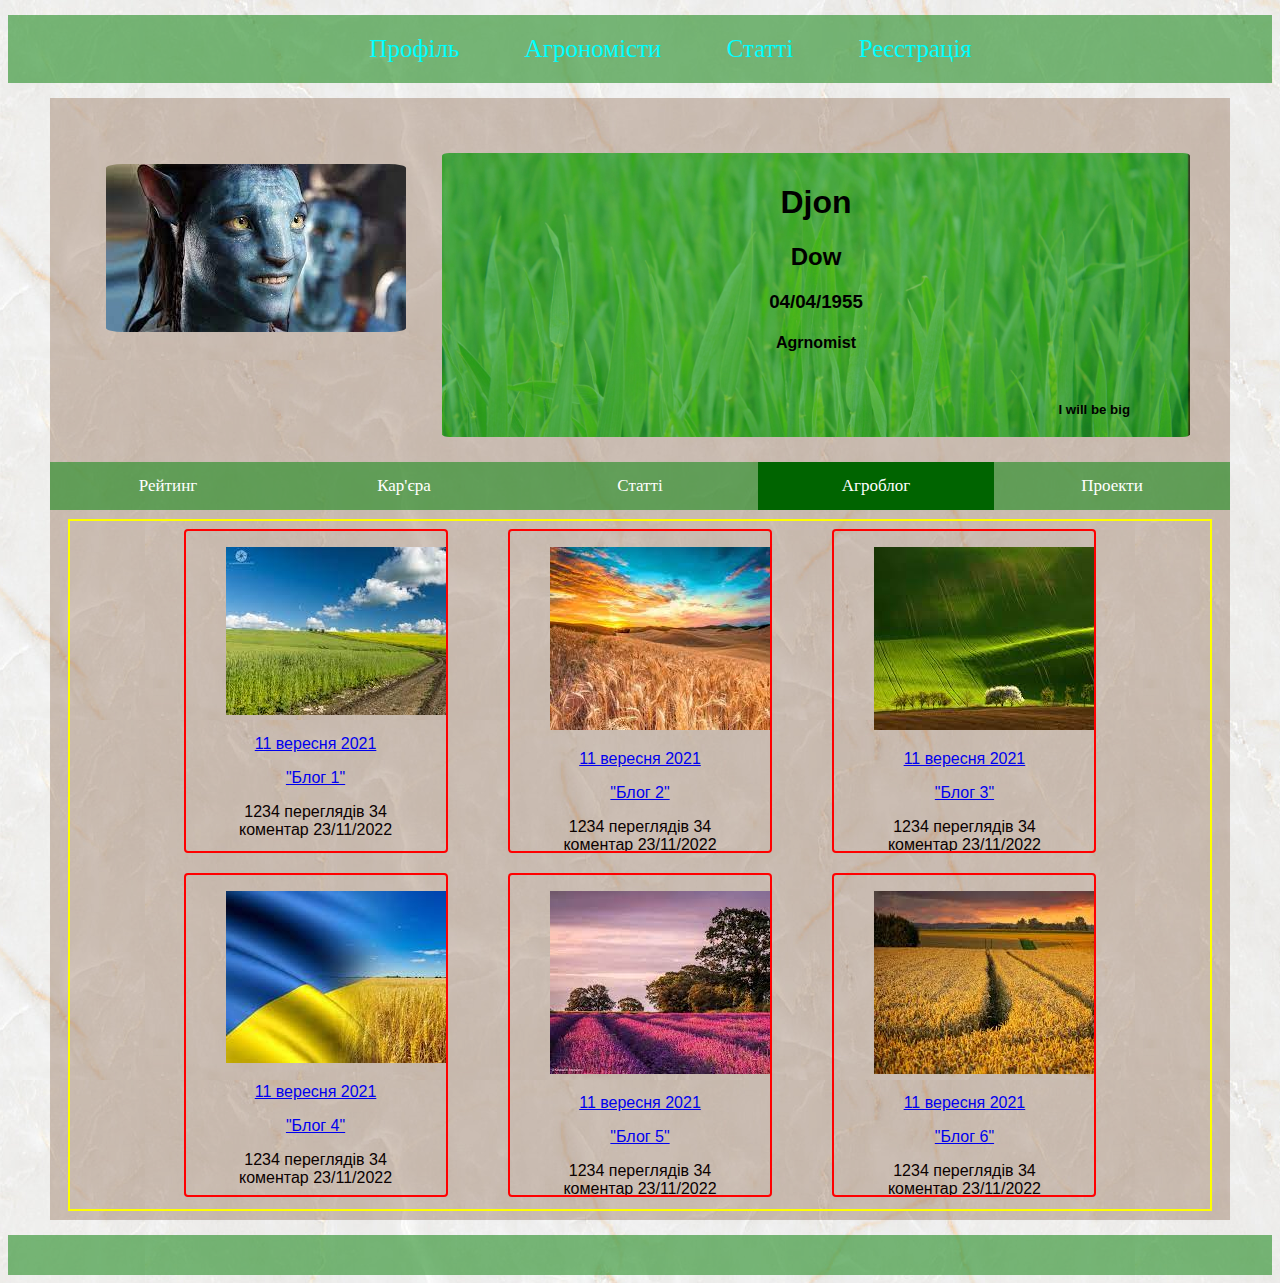
==== git-master/agroetergit-main/index.html @ d1d98f92 "blog 1.0" ====
<!DOCTYPE html>
<html lang="en">

<head>
  <meta charset="UTF-8">
  <meta http-equiv="X-UA-Compatible" content="IE=edge">
  <meta name="viewport" content="width=device-width, initial-scale=1.0">
  <title>Document</title>
  <link rel="stylesheet" href="css/style.css">
</head>

<body>
  <header>
    <div class="navigation">
      <ul>
        <a href="index.html">
          <li>Профіль</li>
        </a>
        <li>Агрономісти</li>
        <a href="articles.html">
          <li>Статті</li>
        </a>
        <a href="register_form.html">
          <li>Реєстрація</li>
        </a>
      </ul>
    </div>
  </header>
  <div class="conteiner">
    <div class="blok">
      <div class="person">
        <div class="photo">
          <img src="../agroetergit-main/images/avatar.jpg" alt="Avatar">
        </div>
        <div class="inf">
          <h1>Djon</h1>
          <h2>Dow</h2>
          <h3>04/04/1955</h3>
          <h4>Agrnomist</h4>
          <h5>I will be big</h5>
        </div>
      </div>
      <div class="pages">
        <button class="tablink" onclick="openPage('Stars', this, '#006400')" >Рейтинг</button>
        <button class="tablink" onclick="openPage('Career', this, '#006400')">Кар'єра</button>
        <button class="tablink" onclick="openPage('Articles', this, '#006400')">Статті</button>
        <button class="tablink" onclick="openPage('Blog', this, '#006400')"id="defaultOpen">Агроблог</button>
        <button class="tablink" onclick="openPage('Project', this, '#006400')">Проекти</button>
      </div>

      <div id="Stars" class="tabcontent">
        <span class="heading">Рейтинг користувача</span>
        <span class="fa fa-star checked"></span>
        <span class="fa fa-star checked"></span>
        <span class="fa fa-star checked"></span>
        <span class="fa fa-star checked"></span>
        <span class="fa fa-star"></span>
        <p>Статистика показує активність користувача на сайті та оцінку його роботи іншими користувачами</p>
        <hr style="border:3px solid #9f9203">
        <div class="row-statistic">

          <div class="side">
            <div>Активність в полі</div>
            <!--кількість фото, відео-->
          </div>
          <div class="middle">
            <div class="bar-container">
              <div class="bar-5"></div>
            </div>
          </div>
          <div class="side right">
            <div>150</div>
          </div>

          <div class="side">
            <div>Активність на сайті</div>
            <!--кількість статтей, коментарів-->
          </div>
          <div class="middle">
            <div class="bar-container">
              <div class="bar-4"></div>
            </div>
          </div>
          <div class="side right">
            <div>10</div>
          </div>
          <div class="side">
            <div>Оцінка знань</div>
            <!--вподобайки статей та коментарів-->
          </div>
          <div class="middle">
            <div class="bar-container">
              <div class="bar-3"></div>
            </div>
          </div>
          <div class="side right">
            <div>15</div>
          </div>
          <div class="side">
            <div>Профі камера</div>
            <!--вподобайки до фото відео-->
          </div>
          <div class="middle">
            <div class="bar-container">
              <div class="bar-2"></div>
            </div>
          </div>
          <div class="side right">
            <div>6</div>
          </div>
          <div class="side">
            <div>Кращий профіль</div>
            <!--заповнення інформації профілю-->
          </div>
          <div class="middle">
            <div class="bar-container">
              <div class="bar-1"></div>
            </div>
          </div>
          <div class="side right">
            <div>20</div>
          </div>
        </div>
      </div>

      <div id="Career" class="tabcontent">
        <div class="timeline">
          <div class="container left">
            <div class="content">
              <h2>2018</h2>
              <p>Lorem ipsum dolor sit amet, quo ei simul congue exerci, ad nec admodum perfecto mnesarchum, vim ea his,
                te elit voluptua dignissim per, habeo iusto primis ea eam.</p>
            </div>
          </div>
          <div class="container rights">
            <div class="content">
              <h2>2016</h2>
              <p>Lorem ipsum dolor sit amet, quo ei simul congue exerci, ad nec admodum perfecto mnesarchum, vim ea his,
                te elit voluptua dignissim per, habeo iusto primis ea eam.</p>
            </div>
          </div>
          <div class="container left">
            <div class="content">
              <h2>2015</h2>
              <p>Lorem ipsum dolor sit amet, quo ei simul congue his, te elit voluptua dignissim per, habeo iusto primis
                ea eam.</p>
            </div>
          </div>
          <div class="container rights">
            <div class="content">
              <h2>2012</h2>
              <p>Lorem ipsum dolor sit amet, quo ei simul congue primis ea eam.</p>
            </div>
          </div>
          <div class="container left">
            <div class="content">
              <h2>2011</h2>
              <p>Lorem ipsum dolor sit amet, quo ei simul congue ehis, te elit voluptua dignissim per, habeo iusto
                primis ea eam.</p>
            </div>
          </div>
          <div class="container rights">
            <div class="content">
              <h2>2007</h2>
              <p>Lorem ipsum dolor sit amet, quo ei simul congue exerci, ad nec admodum perfecto mnesarchum, vim ea his,
                te elit voluptua dignissim per, habeo iusto primis ea eam.</p>
            </div>
          </div>
        </div>
      </div>

      <div id="Articles" class="tabcontent">
        <!--filter form-->

        <article class="row-post">
          <hr class="top-line-post">
          <a href="article.html">
            <h3> Назва статті </h3>
          </a>
          <div class="tm-post">
            <a href="article.html">

            </a>
            <div class="img-post">
              <a href="" class="post-link">

                <div class="article-previwe">
                  <img src="../agroetergit-main/images/preblog.png" alt="Post photo">
                </div>
              </a>
            </div>
            <div class="text-post">
              <p>
                Lorem, ipsum dolor sit amet consectetur adipisicing elit. Cum, accusantium! Assumenda iusto amet in.
                Ea
                harum dolor tempora repellendus, ratione a molestias corrupti numquam error tempore nihil, dolorem
                libero sapiente!
              </p>
            </div>
          </div>
          <div class="info-post">
            <span>1234 переглядів</span>
            <span>34 коментар</span>
            <span>23/11/2022</span>
          </div>
          <hr class="top-line-post">
        </article>
        <article class="row-post">
          <hr class="top-line-post">
          <a href="article.html">
            <h3> Назва статті </h3>
          </a>
          <div class="tm-post">
            <a href="article.html">

            </a>
            <div class="img-post">
              <a href="article.html" class="post-link">

                <div class="article-previwe">
                  <img src="../agroetergit-main/images/preblog.png" alt="Post photo">
                </div>
              </a>
            </div>
            <div class="text-post">
              <p>
                Lorem, ipsum dolor sit amet consectetur adipisicing elit. Cum, accusantium! Assumenda iusto amet in.
                Ea
                harum dolor tempora repellendus, ratione a molestias corrupti numquam error tempore nihil, dolorem
                libero sapiente!
              </p>
            </div>
          </div>
          <div class="info-post">
            <span>1234 переглядів</span>
            <span>34 коментар</span>
            <span>23/11/2022</span>
          </div>
          <hr class="top-line-post">
        </article>
        <div class='navbar' role='banner'>
          <div class='navbar' role='banner'>Сторінки</div>
          <nav class='menu' role='navigation'>
            <a href="#">«</a>
            <a href="#">1</a>
            <a class="active" href="#">2</a>
            <a href="#">3</a>
            <a href="#">4</a>
            <a href="#">5</a>
            <a href="#">6</a>
            <a href="#">»</a>
          </nav>
        </div>
      </div>
      <div id="Blog" class="tabcontent">
        <div class="tabcontent-container">
          <article class="blok-loader">
            <a href=" blog1" class>
              <figure>
                <img src="../agroetergit-main/images/blog1.jpg" </figure>
                <div class="bl-info">
                  <div class="bl-info-container">
                    <p class="bl-time"> 11 вересня 2021</p>
                    <p class="bl-name">
                     "Блог 1"
                    </p>
                    <p class="bl-laed" Короткий текст з блогу </p>
                  </div>
                </div>
            </a>
            <div class="bl-footer">
              <div class="bl-meta">
                <div class="meta-views">
                  <span>1234 переглядів</span>
                  <span>34 коментар</span>
                  <span>23/11/2022</span>
                </div>
              </div>
            </div>
          </article>
          <article class="blok-loader">
            <a href=" blog2" class>
              <figure>
                <img src="../agroetergit-main/images/blog2.jpg" </figure>
                <div class="bl-info">
                  <div class="bl-info-container">
                    <p class="bl-time"> 11 вересня 2021</p>
                    <p class="bl-name">
                     "Блог 2"
                    </p>
                    <p class="bl-laed" Короткий текст з блогу </p>
                  </div>
                </div>
            </a>
            <div class="bl-footer">
              <div class="bl-meta">
                <div class="meta-views">
                  <span>1234 переглядів</span>
                  <span>34 коментар</span>
                  <span>23/11/2022</span>
                </div>
              </div>
            </div>
          </article>
          <article class="blok-loader">
            <a href=" blog3" class>
              <figure>
                <img src="../agroetergit-main/images/blog3.jpg" </figure>
                <div class="bl-info">
                  <div class="bl-info-container">
                    <p class="bl-time"> 11 вересня 2021</p>
                    <p class="bl-name">
                     "Блог 3"
                    </p>
                    <p class="bl-laed" Короткий текст з блогу </p>
                  </div>
                </div>
            </a>
            <div class="bl-footer">
              <div class="bl-meta">
                <div class="meta-views">
                  <span>1234 переглядів</span>
                  <span>34 коментар</span>
                  <span>23/11/2022</span>
                </div>
              </div>
            </div>
          </article>
          <article class="blok-loader">
            <a href=" blog4" class>
              <figure>
                <img src="../agroetergit-main/images/blog4.jpg" </figure>
                <div class="bl-info">
                  <div class="bl-info-container">
                    <p class="bl-time"> 11 вересня 2021</p>
                    <p class="bl-name">
                     "Блог 4"
                    </p>
                    <p class="bl-laed" Короткий текст з блогу </p>
                  </div>
                </div>
            </a>
            <div class="bl-footer">
              <div class="bl-meta">
                <div class="meta-views">
                  <span>1234 переглядів</span>
                  <span>34 коментар</span>
                  <span>23/11/2022</span>
                </div>
              </div>
            </div>
          </article>
          <article class="blok-loader">
            <a href=" blog5" class>
              <figure>
                <img src="../agroetergit-main/images/blog5.jpg" </figure>
                <div class="bl-info">
                  <div class="bl-info-container">
                    <p class="bl-time"> 11 вересня 2021</p>
                    <p class="bl-name">
                     "Блог 5"
                    </p>
                    <p class="bl-laed" Короткий текст з блогу </p>
                  </div>
                </div>
            </a>
            <div class="bl-footer">
              <div class="bl-meta">
                <div class="meta-views">
                  <span>1234 переглядів</span>
                  <span>34 коментар</span>
                  <span>23/11/2022</span>
                </div>
              </div>
            </div>
          </article>
          <article class="blok-loader">
            <a href=" blog6" class>
              <figure>
                <img src="../agroetergit-main/images/blog6.jpg" </figure>
                <div class="bl-info">
                  <div class="bl-info-container">
                    <p class="bl-time"> 11 вересня 2021</p>
                    <p class="bl-name">
                     "Блог 6"
                    </p>
                    <p class="bl-laed" Короткий текст з блогу </p>
                  </div>
                </div>
            </a>
            <div class="bl-footer">
              <div class="bl-meta">
                <div class="meta-views">
                  <span>1234 переглядів</span>
                  <span>34 коментар</span>
                  <span>23/11/2022</span>
                </div>
              </div>
            </div>
          </article>
        </div>

        <div id="Project" class="tabcontent">
          <h3>Блог</h3>
          <p>Who we are and what we do.</p>
        </div>

        <script>
          function openPage(pageName, elmnt, color) {
            var i, tabcontent, tablinks;
            tabcontent = document.getElementsByClassName("tabcontent");
            for (i = 0; i < tabcontent.length; i++) {
              tabcontent[i].style.display = "none";
            }
            tablinks = document.getElementsByClassName("tablink");
            for (i = 0; i < tablinks.length; i++) {
              tablinks[i].style.backgroundColor = "";
            }
            document.getElementById(pageName).style.display = "block";
            elmnt.style.backgroundColor = color;

          }
          document.getElementById("defaultOpen").click();
        </script>
      </div>
    </div>
  </div>
  </div>
  <footer>
    <div class="ft-container">
      <div class="col-1-3"></div>
      <div class="col-1-3"></div>
      <div class="col-1-3"></div>
    </div>
  </footer>
</body>

</html>
---- git-master/agroetergit-main/css/style.css ----
html {
    width: auto;
    background-image: url(../images/back.jpg);
    background-size: auto;
    background-position: top;
    background-repeat: repeat;
    text-align: center;
    font-size: medium;
}

body {
    width: auto;

}

ul {
    width: auto;
    background: #228b2298;
    padding: 20px;
    margin: 15px 0px;
}

li {
    display: inline;
    font-size: 25px;
    margin-inline-start: 5%;
    color: aqua;

}

.navigation a {
    text-decoration: none;
}
.conteiner {
    max-width: 1200px;
    width: 100%;
    box-sizing: border-box;
    position: relative;
    display: block;
    outline: 0px solid rebeccapurple;
    padding: 0px 10px;
    margin-left: auto;
    margin-right: auto;
    font-family: Arial, Helvetica, sans-serif;
}


.blok {
    display: flex;
    flex-wrap: wrap;
    background-color: #7f553956;
}

.person {
    width: 100%;
    display: flex;
    margin-top: 30px;
    outline: 0px solid red;
}

.inf {
    width: calc(100% - 20px);
    background-image: url(../images/IMG_0205.jpg);
    background-size: cover;
    margin: 25px 40px 25px 20px;
    max-height: 300px;
    border-radius: 1%;

}

.inf h5 {
    text-align: right;
    margin: 50px 60px 10px auto;
    padding-bottom: 10px;
}

.inf h1 {
    padding-top: 10px;
}

.photo img {
    padding: 16px;
    width: auto;
    max-width: 400px;
    margin: 20px auto 20px 40px;
    max-height: 300px;
    vertical-align: middle;
    border-radius: 10%;

}

@media screen and (max-width: 950px) {
    .person {
        display: inline-block;
        margin-top: 20px;
        margin-left: 5px;
    }

    .inf {
        margin: 10px;

    }

    .photo img {
        width: 300px;
    }
}

.heading {
    font-size: 25px;
    margin-right: 25px;
}
.ft-container {
    width: auto;
    background: #228b2298;
    margin-top: 15px;
    padding: 20px;
 }
.fa {
    font-size: 25px;
}

.checked {
    color: rgb(250, 166, 10);
}

.row-statistic {
    display: block;
    width: auto;
  }

.side {
    float: left;
    width: 20%;
    margin: 5px 0px 15px 0px;
}

.middle {
    margin-top: 10px;
    float: left;
    width: 50%;

}

.right {
    text-align: right;
    width: 20%;
}

.bar-container {
    width: 100%;
    background-color: #f1f1f1;
    text-align: center;
    color: white;
}

.bar-5 {
    width: 50%;
    height: 18px;
    background-color: #7f5539;
}

.bar-4 {
    width: 30%;
    height: 18px;
    background-color: #b08968;
}

.bar-3 {
    width: 10%;
    height: 18px;
    background-color: #ddb892;
}

.bar-2 {
    width: 4%;
    height: 18px;
    background-color: #e6ccb2;
}

.bar-1 {
    width: 15%;
    height: 18px;
    background-color: #ede0d4;
}

@media (max-width: 804px) {

    .side,
    .middle {
        width: 100%;
    }

    .right {
        display: none;
    }
}

.tablink {
    background-color: #228b229f;
    color: white;
    float: left;
    border: none;
    outline: none;
    cursor: pointer;
    padding: 14px 16px;
    font-size: 17px;
    width: 20%;
}

.tablink:hover {
    background-color: #32cd32b1;
}

.tabcontent {
    color: rgb(10, 0, 0);
    display: none;
    padding: 11px 20px;
    height: 100%;
    width: 100%;
}

.pages {
    width: 1200px;
}

.timeline {
     position: relative;
    max-width: 1200px;
    margin: 0 auto;
}

.timeline::after {
    content: '';
    position: absolute;
    width: 6px;
    background-color: white;
    top: 0;
    bottom: 0;
    left: 50%;
    margin-left: -3px;
}

.container {
    padding: 10px 40px;
    position: relative;
    background-color: inherit;
    width: 50%;
}


.container::after {
    content: '';
    position: absolute;
    width: 25px;
    height: 25px;
    right: -17px;
    background-color: white;
    border: 4px solid #FF9F55;
    top: 15px;
    border-radius: 50%;
    z-index: 1;
}

.left {
    left: 0;
}

.rights {
    left: 50%;
}

.left::before {
    content: " ";
    height: 0;
    position: absolute;
    top: 22px;
    width: 0;
    z-index: 1;
    right: 30px;
    border: medium solid white;
    border-width: 10px 0 10px 10px;
    border-color: transparent transparent transparent white;
}

.rights::before {
    content: " ";
    height: 0;
    position: absolute;
    top: 22px;
    width: 0;
    z-index: 1;
    left: 30px;
    border: medium solid white;
    border-width: 10px 10px 10px 0;
    border-color: transparent white transparent transparent;
}

.rights::after {
    left: -16px;
}

.content {
    padding: 20px 30px;
    background-color: white;
    position: relative;
    border-radius: 6px;
}

@media screen and (max-width: 804px) {
    .timeline::after {
        left: 31px;
    }

    .container {
        width: 100%;
        padding-left: 70px;
        padding-right: 25px;
    }

    .container::before {
        left: 60px;
        border: medium solid white;
        border-width: 10px 10px 10px 0;
        border-color: transparent white transparent transparent;
    }

    .left::after,
    .rights::after {
        left: 15px;
    }

    .rights {
        left:0%;
    }
}

* {
    box-sizing: border-box;
}

.row-post {
    margin: 1px;
    padding: 1px;
    text-align: right;
    outline: px solid yellow;
}



hr.top-line-post {
    border-top: 5px solid #7f5539;

}
.row-post h3 {
    color: #6c4831;
    text-align: center;
    padding: 5px;
}

.tm-post a {
    text-decoration: none;
    text-align: center;

}

.tm-post {
    width: auto;
    display: flex;
}

.text-post {
    outline: px solid white;
    margin: 2px;
    width: 900px;
}

.article-previwe img {
    padding: 2px;
    width: auto;
    max-width: 200px;
    margin: 10px;
    max-height: 300px;
    vertical-align: middle;
    border-radius: 10%;
}

.info-post span {
    margin: 10px auto;
    padding: 5px 15px;
    color: #6c4831;
}

.pg-button-blok {
    flex: content;
    justify-content: space-between;
    align-items: center;
}

.navbar a {
    color: black;
    width: auto;
    padding: 2px 16px;
    text-decoration: none;
    transition: background-color .3s;
}

.navbar a.active {
    background-color: #6c4831;
    color: white;
}

.navbar a:hover:not(.active) {
    background-color: #ddd;
}

.menu {
    line-height: 25px;
}

#regForm {
    background-color: #ffffff;
    margin: 100px auto;
    font-family: Raleway;
    padding: 40px;
    width: 70%;
    min-width: 300px;
}

h1 {
    text-align: center;
}

input {
    padding: 10px;
    width: 100%;
    font-size: 17px;
    font-family: Raleway;
    border: 1px solid #4CAF50;
}

.invalid {
    background-color: #ffdddd;
}

.tab {
    display: none;
}

button {
    background-color: #4CAF50;
    color: #ffffff;
    border: none;
    padding: 10px 20px;
    font-size: 17px;
    font-family: Raleway;
    cursor: pointer;
}

button:hover {
    opacity: 0.8;
}

#prevBtn {
    background-color: #4CAF50;
}
.step {
    height: 15px;
    width: 15px;
    margin: 0 2px;
    background-color: #24b429;
    border: none;
    border-radius: 50%;
    display: inline-block;
    opacity: 0.5;
}

.step.active {
    opacity: 1;
}

.step.finish {
    background-color: #4CAF50;
}
.row-post a {
    text-decoration: none;
}
.tabcontent-container {
    outline: 2px solid yellow;
    font: inherit;
    font-size: 100%;
    vertical-align: baseline;
}

.blok-loader {
    outline: 2px solid red;
    width: 260px;
    height: 320px;
    border-radius: 2px;
    display: inline-block;
    overflow: hidden;
    z-index: 0;
    position: relative;
    margin: 10px 30px;
}
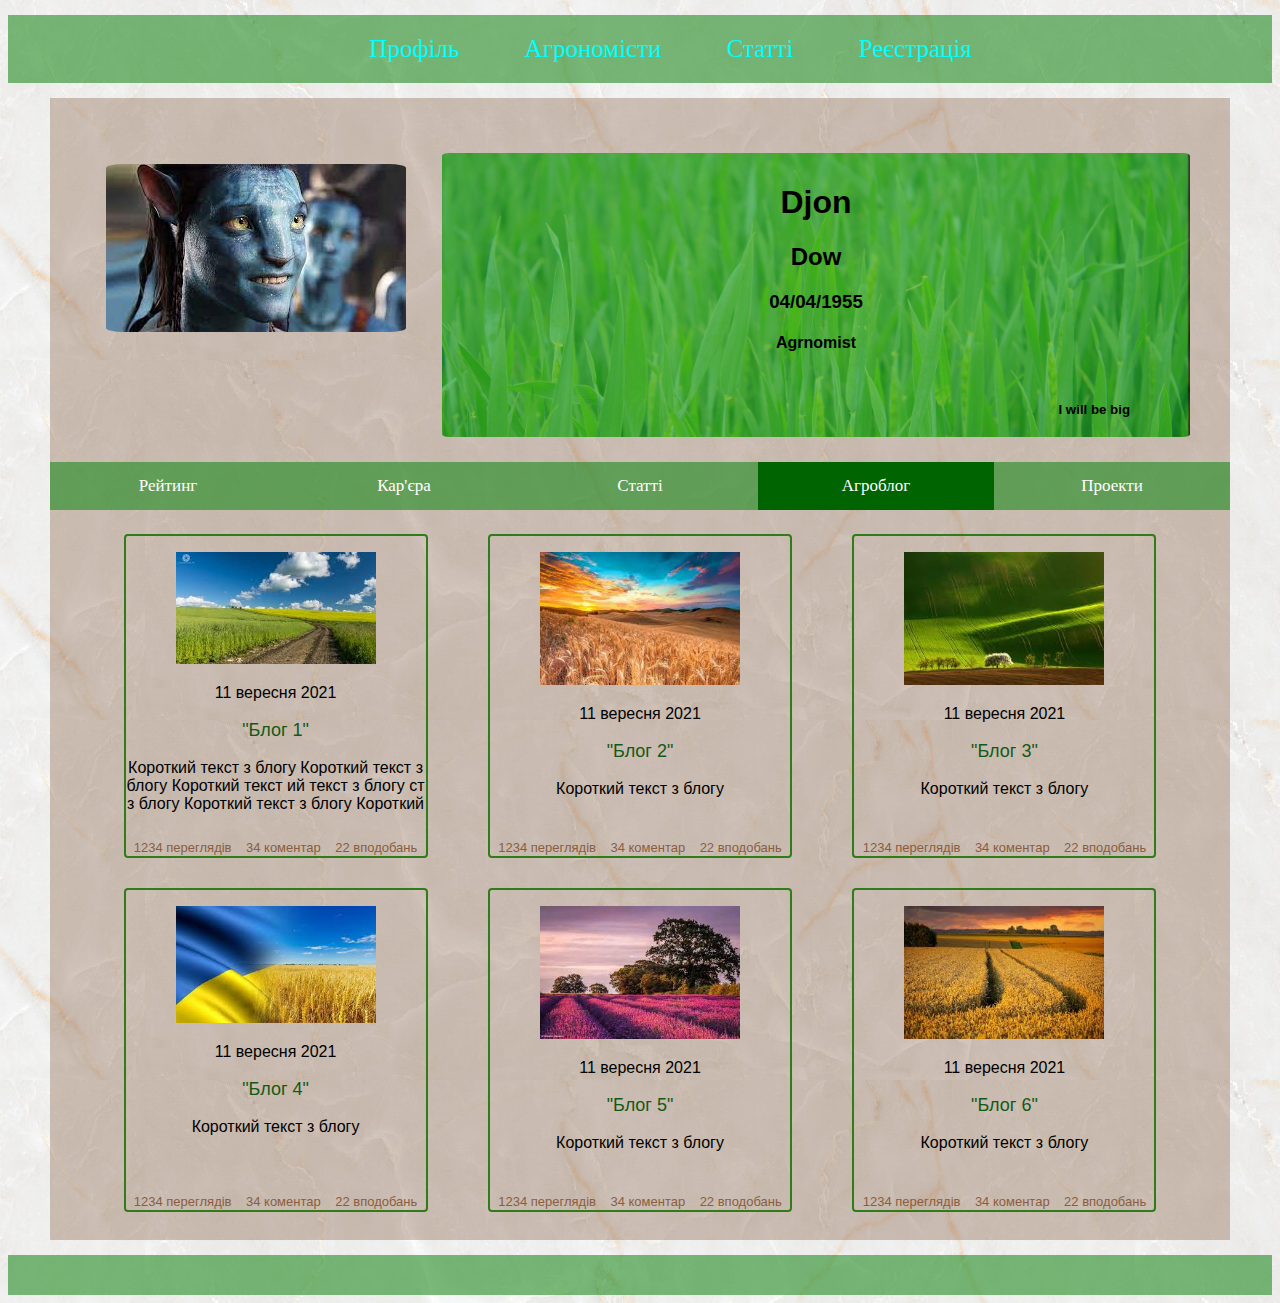
==== commit a79b1262: "000" ====
--- a/git-master/agroetergit-main/index.html
+++ b/git-master/agroetergit-main/index.html
@@ -41,10 +41,10 @@
         </div>
       </div>
       <div class="pages">
-        <button class="tablink" onclick="openPage('Stars', this, '#006400')" >Рейтинг</button>
+        <button class="tablink" onclick="openPage('Stars', this, '#006400')">Рейтинг</button>
         <button class="tablink" onclick="openPage('Career', this, '#006400')">Кар'єра</button>
         <button class="tablink" onclick="openPage('Articles', this, '#006400')">Статті</button>
-        <button class="tablink" onclick="openPage('Blog', this, '#006400')"id="defaultOpen">Агроблог</button>
+        <button class="tablink" onclick="openPage('Blog', this, '#006400')" id="defaultOpen">Агроблог</button>
         <button class="tablink" onclick="openPage('Project', this, '#006400')">Проекти</button>
       </div>
 
@@ -255,25 +255,29 @@
       <div id="Blog" class="tabcontent">
         <div class="tabcontent-container">
           <article class="blok-loader">
-            <a href=" blog1" class>
-              <figure>
-                <img src="../agroetergit-main/images/blog1.jpg" </figure>
-                <div class="bl-info">
-                  <div class="bl-info-container">
-                    <p class="bl-time"> 11 вересня 2021</p>
-                    <p class="bl-name">
-                     "Блог 1"
-                    </p>
-                    <p class="bl-laed" Короткий текст з блогу </p>
-                  </div>
-                </div>
-            </a>
-            <div class="bl-footer">
-              <div class="bl-meta">
-                <div class="meta-views">
-                  <span>1234 переглядів</span>
-                  <span>34 коментар</span>
-                  <span>23/11/2022</span>
+            <a href="blog1">
+              <figure>
+                <img src="../agroetergit-main/images/blog1.jpg">
+              </figure>
+              <div class="bl-info">
+                <div class="bl-info-container">
+                  <p class="bl-time"> 11 вересня 2021</p>
+                  <p class="bl-name">
+                    "Блог 1"
+                  </p>
+                  <p class="bl-laed">Короткий текст з блогу Короткий текст з блогу Короткий текст ий текст з блогу ст з
+                    блогу Короткий текст з блогу Короткий текст з блогу блогу Коротз блогу блогу Короткий текст з блогу
+                    ст з блогу Короткий текст з блогу Короткий текст з блогу блогу Короткий текст з блогу блогу </p>
+                </div>
+              </div>
+
+            </a>
+            <div class="bl-footer">
+              <div class="bl-meta">
+                <div class="meta-views">
+                  <span>1234 переглядів</span>
+                  <span>34 коментар</span>
+                  <span>22 вподобань</span>
                 </div>
               </div>
             </div>
@@ -281,23 +285,25 @@
           <article class="blok-loader">
             <a href=" blog2" class>
               <figure>
-                <img src="../agroetergit-main/images/blog2.jpg" </figure>
-                <div class="bl-info">
-                  <div class="bl-info-container">
-                    <p class="bl-time"> 11 вересня 2021</p>
-                    <p class="bl-name">
-                     "Блог 2"
-                    </p>
-                    <p class="bl-laed" Короткий текст з блогу </p>
-                  </div>
-                </div>
-            </a>
-            <div class="bl-footer">
-              <div class="bl-meta">
-                <div class="meta-views">
-                  <span>1234 переглядів</span>
-                  <span>34 коментар</span>
-                  <span>23/11/2022</span>
+                <img src="../agroetergit-main/images/blog2.jpg">
+              </figure>
+              <div class="bl-info">
+                <div class="bl-info-container">
+                  <p class="bl-time"> 11 вересня 2021</p>
+                  <p class="bl-name">
+                    "Блог 2"
+                  </p>
+                  <p class="bl-laed">Короткий текст з блогу
+                  </p>
+                </div>
+              </div>
+            </a>
+            <div class="bl-footer">
+              <div class="bl-meta">
+                <div class="meta-views">
+                  <span>1234 переглядів</span>
+                  <span>34 коментар</span>
+                  <span>22 вподобань</span>
                 </div>
               </div>
             </div>
@@ -305,23 +311,24 @@
           <article class="blok-loader">
             <a href=" blog3" class>
               <figure>
-                <img src="../agroetergit-main/images/blog3.jpg" </figure>
-                <div class="bl-info">
-                  <div class="bl-info-container">
-                    <p class="bl-time"> 11 вересня 2021</p>
-                    <p class="bl-name">
-                     "Блог 3"
-                    </p>
-                    <p class="bl-laed" Короткий текст з блогу </p>
-                  </div>
-                </div>
-            </a>
-            <div class="bl-footer">
-              <div class="bl-meta">
-                <div class="meta-views">
-                  <span>1234 переглядів</span>
-                  <span>34 коментар</span>
-                  <span>23/11/2022</span>
+                <img src="../agroetergit-main/images/blog3.jpg">
+              </figure>
+              <div class="bl-info">
+                <div class="bl-info-container">
+                  <p class="bl-time"> 11 вересня 2021</p>
+                  <p class="bl-name">
+                    "Блог 3"
+                  </p>
+                  <p class="bl-laed"> Короткий текст з блогу </p>
+                </div>
+              </div>
+            </a>
+            <div class="bl-footer">
+              <div class="bl-meta">
+                <div class="meta-views">
+                  <span>1234 переглядів</span>
+                  <span>34 коментар</span>
+                  <span>22 вподобань</span>
                 </div>
               </div>
             </div>
@@ -329,23 +336,24 @@
           <article class="blok-loader">
             <a href=" blog4" class>
               <figure>
-                <img src="../agroetergit-main/images/blog4.jpg" </figure>
-                <div class="bl-info">
-                  <div class="bl-info-container">
-                    <p class="bl-time"> 11 вересня 2021</p>
-                    <p class="bl-name">
-                     "Блог 4"
-                    </p>
-                    <p class="bl-laed" Короткий текст з блогу </p>
-                  </div>
-                </div>
-            </a>
-            <div class="bl-footer">
-              <div class="bl-meta">
-                <div class="meta-views">
-                  <span>1234 переглядів</span>
-                  <span>34 коментар</span>
-                  <span>23/11/2022</span>
+                <img src="../agroetergit-main/images/blog4.jpg">
+              </figure>
+              <div class="bl-info">
+                <div class="bl-info-container">
+                  <p class="bl-time"> 11 вересня 2021</p>
+                  <p class="bl-name">
+                    "Блог 4"
+                  </p>
+                  <p class="bl-laed"> Короткий текст з блогу </p>
+                </div>
+              </div>
+            </a>
+            <div class="bl-footer">
+              <div class="bl-meta">
+                <div class="meta-views">
+                  <span>1234 переглядів</span>
+                  <span>34 коментар</span>
+                  <span>22 вподобань</span>
                 </div>
               </div>
             </div>
@@ -353,23 +361,24 @@
           <article class="blok-loader">
             <a href=" blog5" class>
               <figure>
-                <img src="../agroetergit-main/images/blog5.jpg" </figure>
-                <div class="bl-info">
-                  <div class="bl-info-container">
-                    <p class="bl-time"> 11 вересня 2021</p>
-                    <p class="bl-name">
-                     "Блог 5"
-                    </p>
-                    <p class="bl-laed" Короткий текст з блогу </p>
-                  </div>
-                </div>
-            </a>
-            <div class="bl-footer">
-              <div class="bl-meta">
-                <div class="meta-views">
-                  <span>1234 переглядів</span>
-                  <span>34 коментар</span>
-                  <span>23/11/2022</span>
+                <img src="../agroetergit-main/images/blog5.jpg">
+              </figure>
+              <div class="bl-info">
+                <div class="bl-info-container">
+                  <p class="bl-time"> 11 вересня 2021</p>
+                  <p class="bl-name">
+                    "Блог 5"
+                  </p>
+                  <p class="bl-laed"> Короткий текст з блогу </p>
+                </div>
+              </div>
+            </a>
+            <div class="bl-footer">
+              <div class="bl-meta">
+                <div class="meta-views">
+                  <span>1234 переглядів</span>
+                  <span>34 коментар</span>
+                  <span>22 вподобань</span>
                 </div>
               </div>
             </div>
@@ -377,23 +386,25 @@
           <article class="blok-loader">
             <a href=" blog6" class>
               <figure>
-                <img src="../agroetergit-main/images/blog6.jpg" </figure>
-                <div class="bl-info">
-                  <div class="bl-info-container">
-                    <p class="bl-time"> 11 вересня 2021</p>
-                    <p class="bl-name">
-                     "Блог 6"
-                    </p>
-                    <p class="bl-laed" Короткий текст з блогу </p>
-                  </div>
-                </div>
-            </a>
-            <div class="bl-footer">
-              <div class="bl-meta">
-                <div class="meta-views">
-                  <span>1234 переглядів</span>
-                  <span>34 коментар</span>
-                  <span>23/11/2022</span>
+                <img src="../agroetergit-main/images/blog6.jpg">
+              </figure>
+              <div class="bl-info">
+                <div class="bl-info-container">
+                  <p class="bl-time"> 11 вересня 2021</p>
+                  <p class="bl-name">
+                    "Блог 6"
+                  </p>
+                  <p class="bl-laed">Короткий текст з блогу
+                  </p>
+                </div>
+              </div>
+            </a>
+            <div class="bl-footer">
+              <div class="bl-meta">
+                <div class="meta-views">
+                  <span>1234 переглядів</span>
+                  <span>34 коментар</span>
+                  <span>22 вподобань</span>
                 </div>
               </div>
             </div>
--- a/git-master/agroetergit-main/css/style.css
+++ b/git-master/agroetergit-main/css/style.css
@@ -486,20 +486,49 @@
     text-decoration: none;
 }
 .tabcontent-container {
-    outline: 2px solid yellow;
     font: inherit;
     font-size: 100%;
     vertical-align: baseline;
-}
+  }
 
 .blok-loader {
-    outline: 2px solid red;
-    width: 260px;
+    outline: 2px solid rgb(48, 124, 24);
+    width: 300px;
     height: 320px;
     border-radius: 2px;
     display: inline-block;
     overflow: hidden;
     z-index: 0;
     position: relative;
-    margin: 10px 30px;
-}
+    margin: 15px 30px;
+ }
+.blok-loader a {
+        text-decoration: none;
+        color: black;
+}
+.bl-name {
+   color: #125a14;
+   font-size: large;
+}
+.blok-loader img {
+  width: 200px;
+}
+.meta-views span {
+    font-size: small;
+    margin: 10px auto;
+    padding: 5px 5px;
+    color: #8a5d40;
+}
+.bl-footer {
+    position: absolute;
+	left: 0;
+	bottom: 0;
+	width: 100%;
+}
+.bl-laed {
+ height: 55px;
+overflow: hidden;
+
+}
+    
+
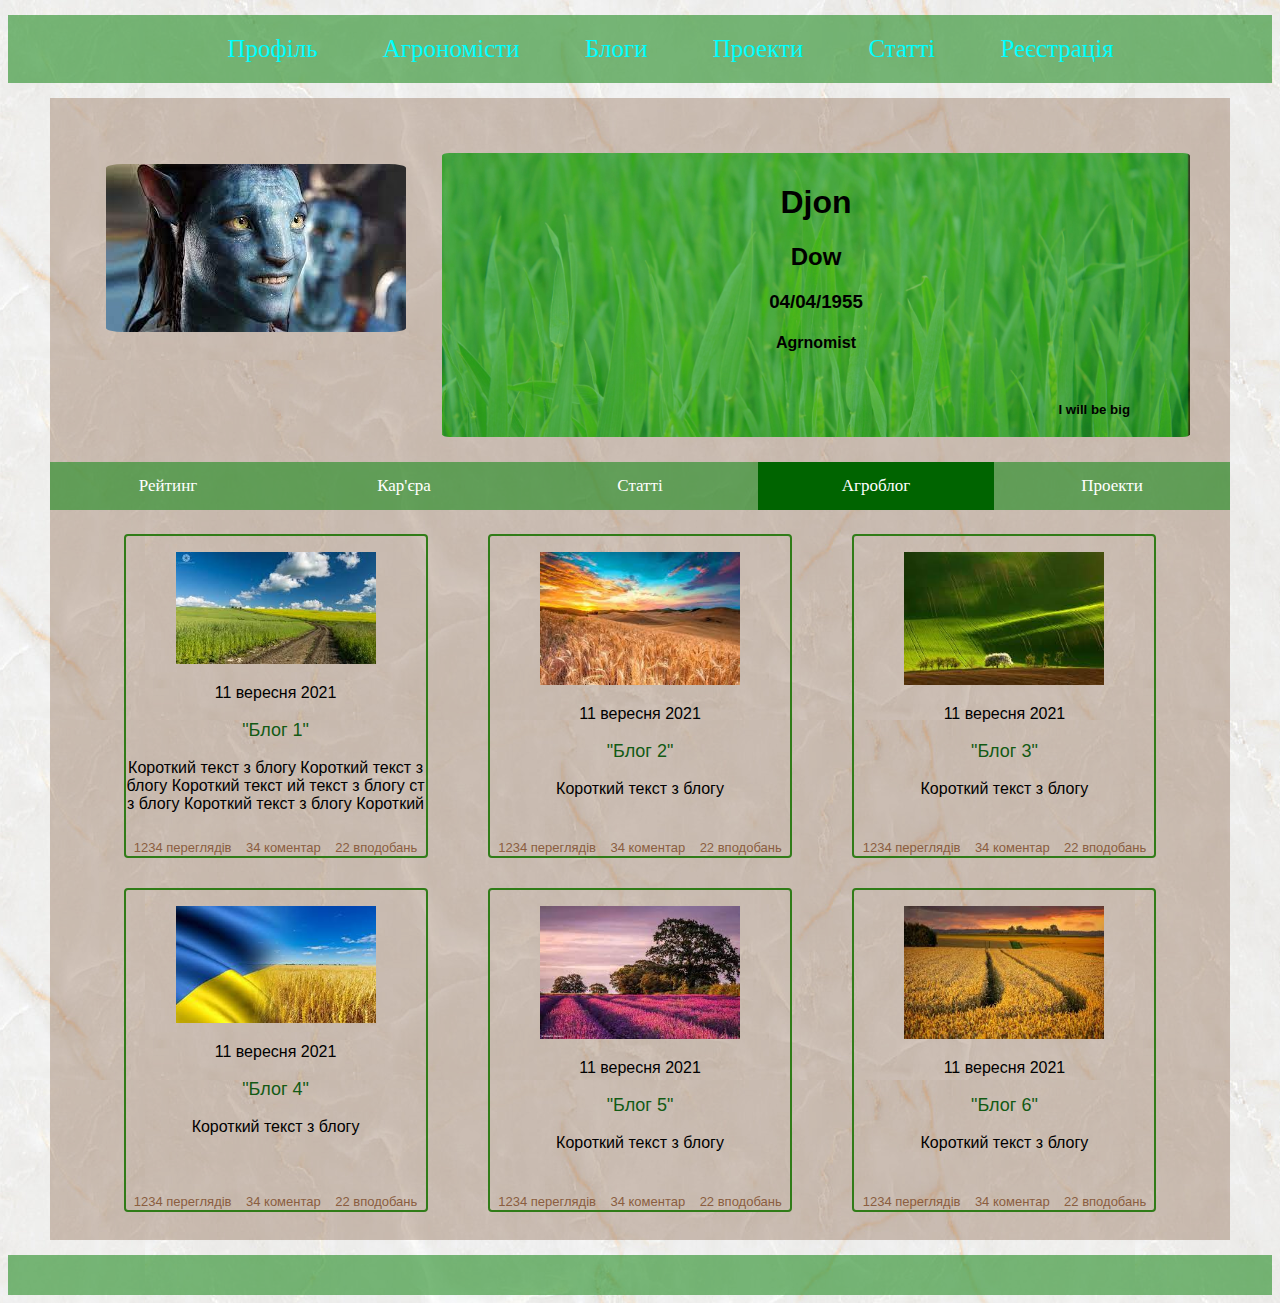
==== commit 7db0ef6e: "start blog & project" ====
--- a/git-master/agroetergit-main/index.html
+++ b/git-master/agroetergit-main/index.html
@@ -17,6 +17,8 @@
           <li>Профіль</li>
         </a>
         <li>Агрономісти</li>
+        <li>Блоги</li>
+        <li>Проекти</li>
         <a href="articles.html">
           <li>Статті</li>
         </a>
--- a/git-master/agroetergit-main/css/style.css
+++ b/git-master/agroetergit-main/css/style.css
@@ -340,10 +340,10 @@
 }
 
 .row-post {
-    margin: 1px;
+    margin: auto;
     padding: 1px;
-    text-align: right;
-    outline: px solid yellow;
+    text-align: left;
+    max-width: 1200px;
 }
 
 
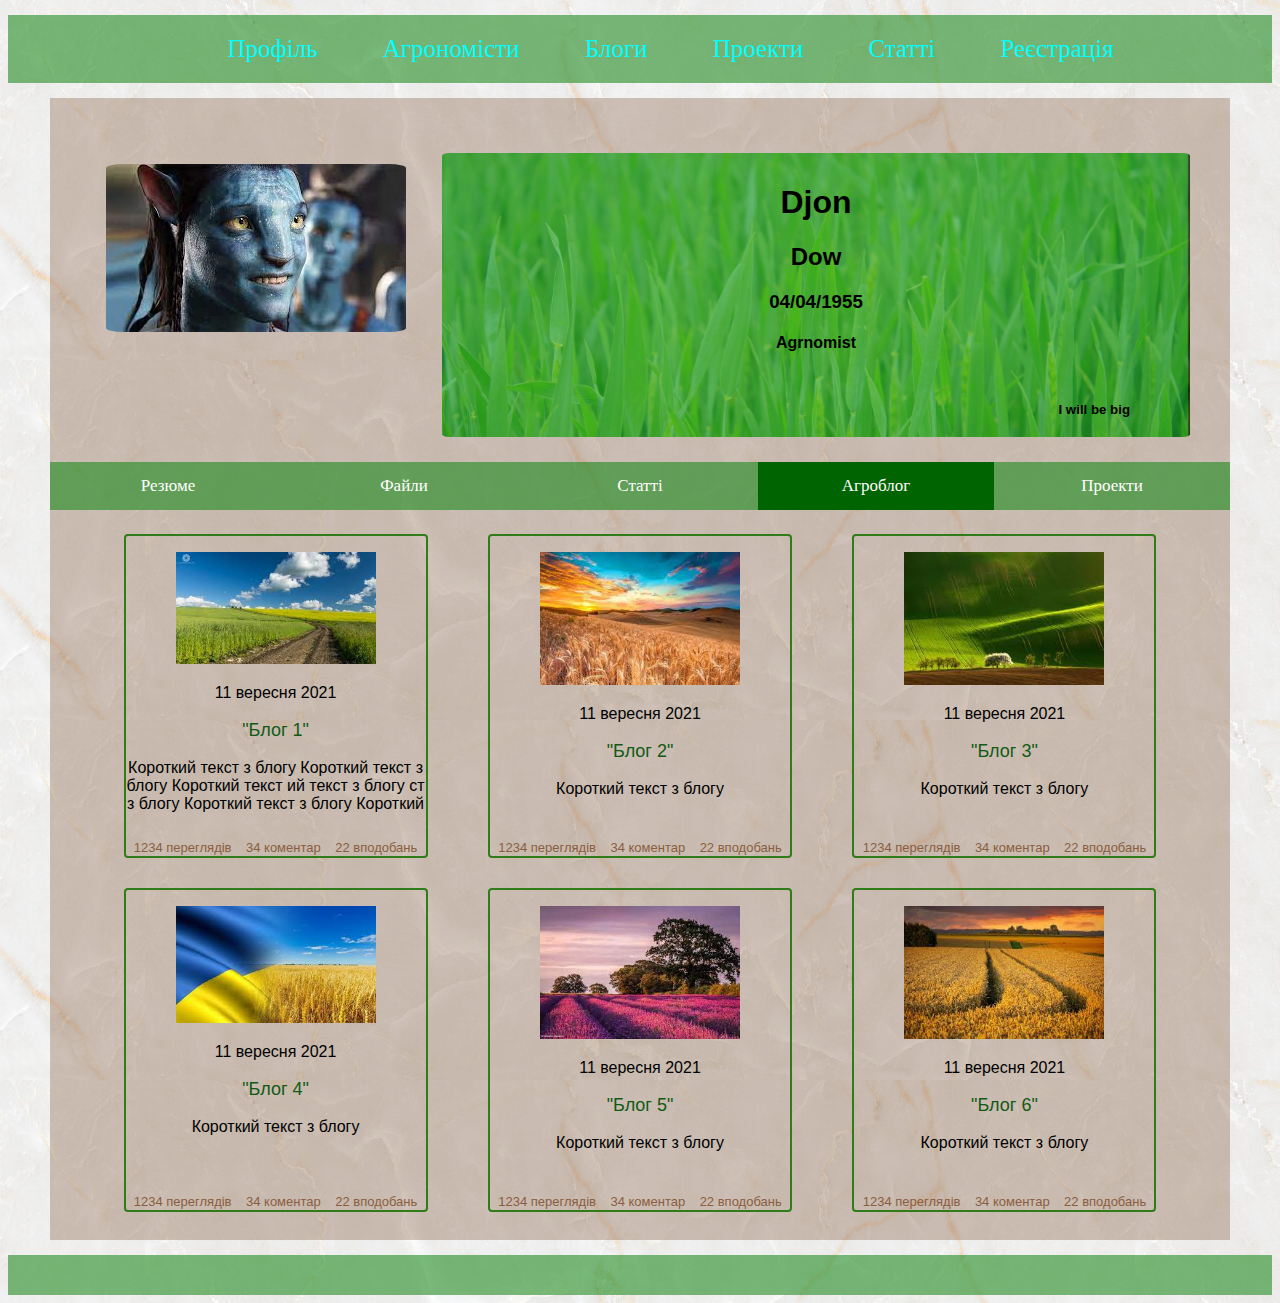
==== commit 39e5e377: "blog2.0" ====
--- a/git-master/agroetergit-main/index.html
+++ b/git-master/agroetergit-main/index.html
@@ -43,132 +43,141 @@
         </div>
       </div>
       <div class="pages">
-        <button class="tablink" onclick="openPage('Stars', this, '#006400')">Рейтинг</button>
-        <button class="tablink" onclick="openPage('Career', this, '#006400')">Кар'єра</button>
+        <button class="tablink" onclick="openPage('Stars', this, '#006400')">Резюме</button>
+        <button class="tablink" onclick="openPage('Files', this, '#006400')">Файли</button>
         <button class="tablink" onclick="openPage('Articles', this, '#006400')">Статті</button>
         <button class="tablink" onclick="openPage('Blog', this, '#006400')" id="defaultOpen">Агроблог</button>
         <button class="tablink" onclick="openPage('Project', this, '#006400')">Проекти</button>
       </div>
 
       <div id="Stars" class="tabcontent">
-        <span class="heading">Рейтинг користувача</span>
-        <span class="fa fa-star checked"></span>
-        <span class="fa fa-star checked"></span>
-        <span class="fa fa-star checked"></span>
-        <span class="fa fa-star checked"></span>
-        <span class="fa fa-star"></span>
-        <p>Статистика показує активність користувача на сайті та оцінку його роботи іншими користувачами</p>
-        <hr style="border:3px solid #9f9203">
-        <div class="row-statistic">
-
-          <div class="side">
-            <div>Активність в полі</div>
-            <!--кількість фото, відео-->
-          </div>
-          <div class="middle">
-            <div class="bar-container">
-              <div class="bar-5"></div>
-            </div>
-          </div>
-          <div class="side right">
-            <div>150</div>
-          </div>
-
-          <div class="side">
-            <div>Активність на сайті</div>
-            <!--кількість статтей, коментарів-->
-          </div>
-          <div class="middle">
-            <div class="bar-container">
-              <div class="bar-4"></div>
-            </div>
-          </div>
-          <div class="side right">
-            <div>10</div>
-          </div>
-          <div class="side">
-            <div>Оцінка знань</div>
-            <!--вподобайки статей та коментарів-->
-          </div>
-          <div class="middle">
-            <div class="bar-container">
-              <div class="bar-3"></div>
-            </div>
-          </div>
-          <div class="side right">
-            <div>15</div>
-          </div>
-          <div class="side">
-            <div>Профі камера</div>
-            <!--вподобайки до фото відео-->
-          </div>
-          <div class="middle">
-            <div class="bar-container">
-              <div class="bar-2"></div>
-            </div>
-          </div>
-          <div class="side right">
-            <div>6</div>
-          </div>
-          <div class="side">
-            <div>Кращий профіль</div>
-            <!--заповнення інформації профілю-->
-          </div>
-          <div class="middle">
-            <div class="bar-container">
-              <div class="bar-1"></div>
-            </div>
-          </div>
-          <div class="side right">
-            <div>20</div>
+        <div class="statisfaction">
+          <span class="heading">Рейтинг користувача</span>
+          <span class="fa fa-star checked"></span>
+          <span class="fa fa-star checked"></span>
+          <span class="fa fa-star checked"></span>
+          <span class="fa fa-star checked"></span>
+          <span class="fa fa-star"></span>
+          <p>Статистика показує активність користувача на сайті та оцінку його роботи іншими користувачами</p>
+          <hr style="border:3px solid #9f9203">
+          <div class="row-statistic">
+
+            <div class="side">
+              <div>Активність в полі</div>
+              <!--кількість фото, відео-->
+            </div>
+            <div class="middle">
+              <div class="bar-container">
+                <div class="bar-5"></div>
+              </div>
+            </div>
+            <div class="side right">
+              <div>150</div>
+            </div>
+
+            <div class="side">
+              <div>Активність на сайті</div>
+              <!--кількість статтей, коментарів, лайків-->
+            </div>
+            <div class="middle">
+              <div class="bar-container">
+                <div class="bar-4"></div>
+              </div>
+            </div>
+            <div class="side right">
+              <div>10</div>
+            </div>
+            <div class="side">
+              <div>Оцінка знань</div>
+              <!--вподобайки статей та коментарів, блогів-->
+            </div>
+            <div class="middle">
+              <div class="bar-container">
+                <div class="bar-3"></div>
+              </div>
+            </div>
+            <div class="side right">
+              <div>15</div>
+            </div>
+            <div class="side">
+              <div>Профі камера</div>
+              <!--вподобайки до фото відео-->
+            </div>
+            <div class="middle">
+              <div class="bar-container">
+                <div class="bar-2"></div>
+              </div>
+            </div>
+            <div class="side right">
+              <div>6</div>
+            </div>
+            <div class="side">
+              <div>Кращий профіль</div>
+              <!--заповнення інформації профілю-->
+            </div>
+            <div class="middle">
+              <div class="bar-container">
+                <div class="bar-1"></div>
+              </div>
+            </div>
+            <div class="side right">
+              <div>20</div>
+            </div>
+          </div>
+        </div>
+        <div class="workstudy">
+          <div class="timeline">
+            <div class="container left">
+              <div class="content">
+                <h2>2020-...</h2>
+                <p>Lorem ipsum dolor sit amet, quo ei simul congue exerci, ad nec admodum perfecto mnesarchum, vim ea
+                  his,
+                  te elit voluptua dignissim per, habeo iusto primis ea eam.</p>
+              </div>
+            </div>
+            <div class="container rights">
+              <div class="content">
+                <h2>2016-2020</h2>
+                <p>Lorem ipsum dolor sit amet, quo ei simul congue exerci, ad nec admodum perfecto mnesarchum, vim ea
+                  his,
+                  te elit voluptua dignissim per, habeo iusto primis ea eam.</p>
+              </div>
+            </div>
+            <div class="container left">
+              <div class="content">
+                <h2>2015-2016</h2>
+                <p>Lorem ipsum dolor sit amet, quo ei simul congue his, te elit voluptua dignissim per, habeo iusto
+                  primis
+                  ea eam.</p>
+              </div>
+            </div>
+            <div class="container rights">
+              <div class="content">
+                <h2>2012-2013</h2>
+                <p>Lorem ipsum dolor sit amet, quo ei simul congue primis ea eam.</p>
+              </div>
+            </div>
+            <div class="container left">
+              <div class="content">
+                <h2>2011-2012</h2>
+                <p>Lorem ipsum dolor sit amet, quo ei simul congue ehis, te elit voluptua dignissim per, habeo iusto
+                  primis ea eam.</p>
+              </div>
+            </div>
+            <div class="container rights">
+              <div class="content">
+                <h2>2007-2008</h2>
+                <p>Lorem ipsum dolor sit amet, quo ei simul congue exerci, ad nec admodum perfecto mnesarchum, vim ea
+                  his,
+                  te elit voluptua dignissim per, habeo iusto primis ea eam.</p>
+              </div>
+            </div>
           </div>
         </div>
       </div>
 
       <div id="Career" class="tabcontent">
-        <div class="timeline">
-          <div class="container left">
-            <div class="content">
-              <h2>2018</h2>
-              <p>Lorem ipsum dolor sit amet, quo ei simul congue exerci, ad nec admodum perfecto mnesarchum, vim ea his,
-                te elit voluptua dignissim per, habeo iusto primis ea eam.</p>
-            </div>
-          </div>
-          <div class="container rights">
-            <div class="content">
-              <h2>2016</h2>
-              <p>Lorem ipsum dolor sit amet, quo ei simul congue exerci, ad nec admodum perfecto mnesarchum, vim ea his,
-                te elit voluptua dignissim per, habeo iusto primis ea eam.</p>
-            </div>
-          </div>
-          <div class="container left">
-            <div class="content">
-              <h2>2015</h2>
-              <p>Lorem ipsum dolor sit amet, quo ei simul congue his, te elit voluptua dignissim per, habeo iusto primis
-                ea eam.</p>
-            </div>
-          </div>
-          <div class="container rights">
-            <div class="content">
-              <h2>2012</h2>
-              <p>Lorem ipsum dolor sit amet, quo ei simul congue primis ea eam.</p>
-            </div>
-          </div>
-          <div class="container left">
-            <div class="content">
-              <h2>2011</h2>
-              <p>Lorem ipsum dolor sit amet, quo ei simul congue ehis, te elit voluptua dignissim per, habeo iusto
-                primis ea eam.</p>
-            </div>
-          </div>
-          <div class="container rights">
-            <div class="content">
-              <h2>2007</h2>
-              <p>Lorem ipsum dolor sit amet, quo ei simul congue exerci, ad nec admodum perfecto mnesarchum, vim ea his,
-                te elit voluptua dignissim per, habeo iusto primis ea eam.</p>
-            </div>
-          </div>
-        </div>
+
       </div>
 
       <div id="Articles" class="tabcontent">
@@ -257,7 +266,7 @@
       <div id="Blog" class="tabcontent">
         <div class="tabcontent-container">
           <article class="blok-loader">
-            <a href="blog1">
+            <a href="../agroetergit-main/blog.html">
               <figure>
                 <img src="../agroetergit-main/images/blog1.jpg">
               </figure>
@@ -285,7 +294,7 @@
             </div>
           </article>
           <article class="blok-loader">
-            <a href=" blog2" class>
+            <a href="../agroetergit-main/blog.html" class>
               <figure>
                 <img src="../agroetergit-main/images/blog2.jpg">
               </figure>
@@ -311,7 +320,7 @@
             </div>
           </article>
           <article class="blok-loader">
-            <a href=" blog3" class>
+            <a href="../agroetergit-main/blog.html" class>
               <figure>
                 <img src="../agroetergit-main/images/blog3.jpg">
               </figure>
@@ -336,7 +345,7 @@
             </div>
           </article>
           <article class="blok-loader">
-            <a href=" blog4" class>
+            <a href="../agroetergit-main/blog.html" class>
               <figure>
                 <img src="../agroetergit-main/images/blog4.jpg">
               </figure>
@@ -361,7 +370,7 @@
             </div>
           </article>
           <article class="blok-loader">
-            <a href=" blog5" class>
+            <a href="../agroetergit-main/blog.html" class>
               <figure>
                 <img src="../agroetergit-main/images/blog5.jpg">
               </figure>
@@ -386,7 +395,7 @@
             </div>
           </article>
           <article class="blok-loader">
-            <a href=" blog6" class>
+            <a href="../agroetergit-main/blog.html" class>
               <figure>
                 <img src="../agroetergit-main/images/blog6.jpg">
               </figure>
--- a/git-master/agroetergit-main/css/style.css
+++ b/git-master/agroetergit-main/css/style.css
@@ -219,7 +219,9 @@
     height: 100%;
     width: 100%;
 }
-
+.statisfaction {
+    padding-bottom: 250px;
+}
 .pages {
     width: 1200px;
 }
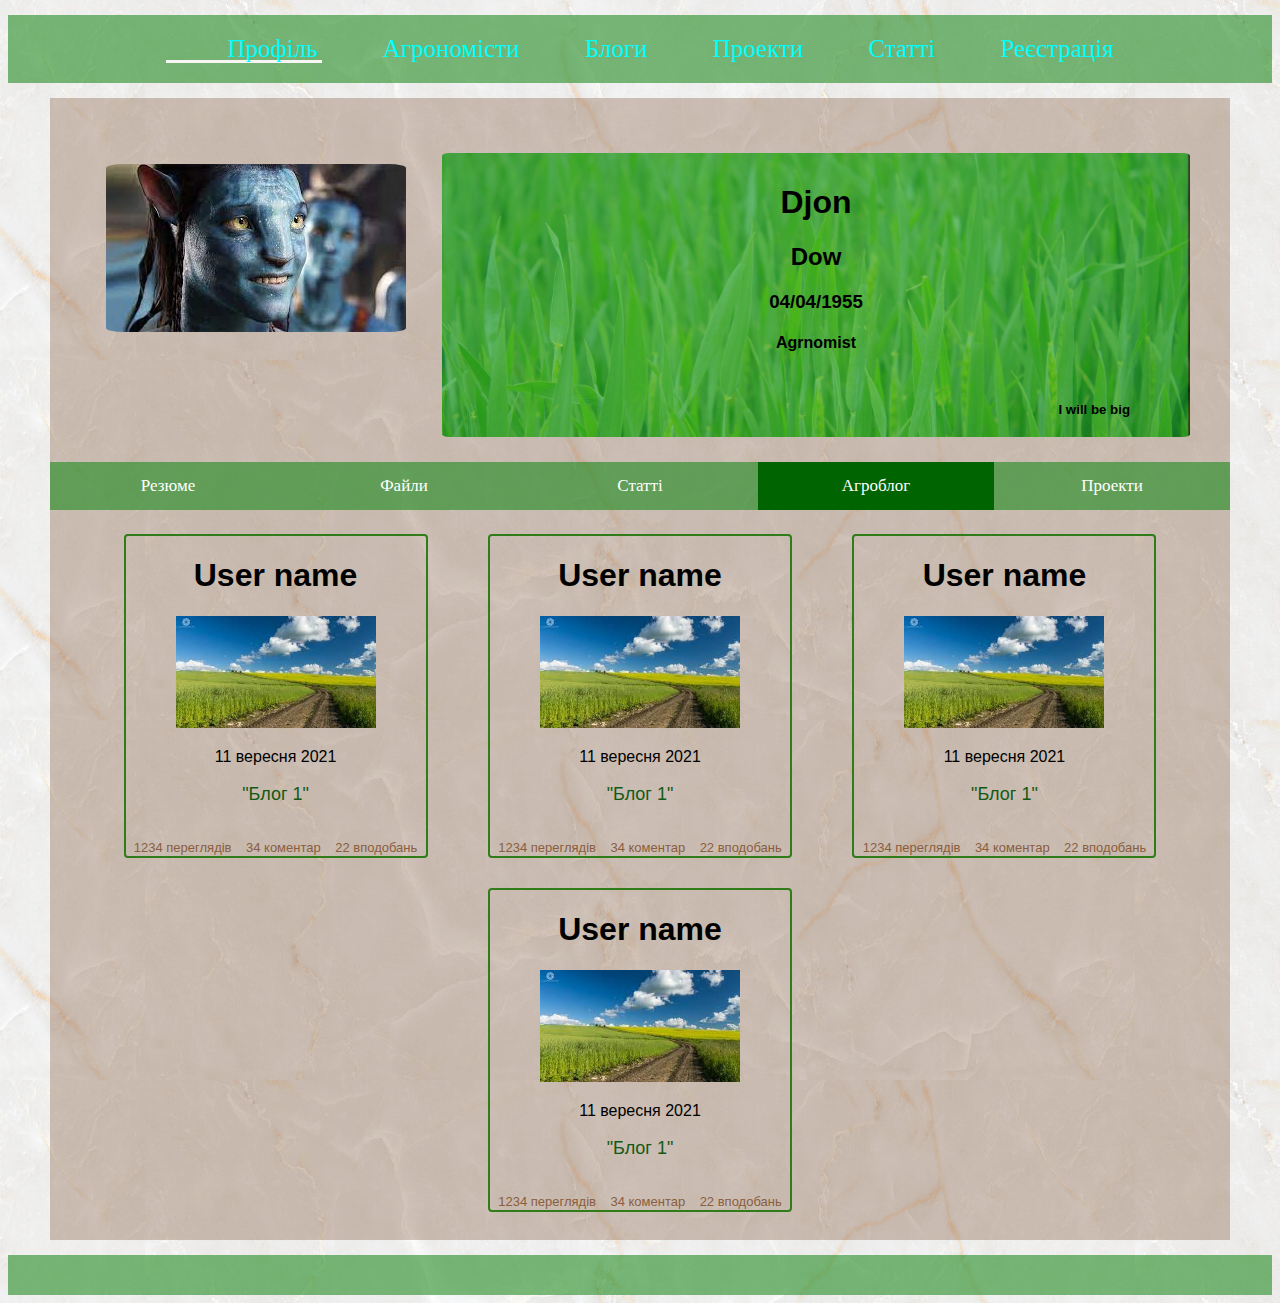
==== commit 11e1494b: "border_navigation" ====
--- a/git-master/agroetergit-main/index.html
+++ b/git-master/agroetergit-main/index.html
@@ -13,13 +13,19 @@
   <header>
     <div class="navigation">
       <ul>
-        <a href="index.html">
+        <a class="active" href="index.html">
           <li>Профіль</li>
         </a>
-        <li>Агрономісти</li>
-        <li>Блоги</li>
-        <li>Проекти</li>
-        <a href="articles.html">
+        <a href="all_user.html">
+          <li>Агрономісти</li>
+        </a>
+        <a href="all_user_blog.html">
+          <li>Блоги</li>
+        </a>
+        <a href="all_user_project.html">
+          <li>Проекти</li>
+        </a>
+        <a href="all_user_articles.html">
           <li>Статті</li>
         </a>
         <a href="register_form.html">
@@ -266,6 +272,11 @@
       <div id="Blog" class="tabcontent">
         <div class="tabcontent-container">
           <article class="blok-loader">
+            <!--посилання на сторінку автора блогу-->
+            <a href="../agroetergit-main/index.html">
+              <h1>User name</h1>
+            </a>
+
             <a href="../agroetergit-main/blog.html">
               <figure>
                 <img src="../agroetergit-main/images/blog1.jpg">
@@ -275,10 +286,6 @@
                   <p class="bl-time"> 11 вересня 2021</p>
                   <p class="bl-name">
                     "Блог 1"
-                  </p>
-                  <p class="bl-laed">Короткий текст з блогу Короткий текст з блогу Короткий текст ий текст з блогу ст з
-                    блогу Короткий текст з блогу Короткий текст з блогу блогу Коротз блогу блогу Короткий текст з блогу
-                    ст з блогу Короткий текст з блогу Короткий текст з блогу блогу Короткий текст з блогу блогу </p>
                 </div>
               </div>
 
@@ -294,20 +301,23 @@
             </div>
           </article>
           <article class="blok-loader">
-            <a href="../agroetergit-main/blog.html" class>
+            <!--посилання на сторінку автора блогу-->
+            <a href="../agroetergit-main/index.html">
+              <h1>User name</h1>
+            </a>
+
+            <a href="../agroetergit-main/blog.html">
               <figure>
-                <img src="../agroetergit-main/images/blog2.jpg">
+                <img src="../agroetergit-main/images/blog1.jpg">
               </figure>
               <div class="bl-info">
                 <div class="bl-info-container">
                   <p class="bl-time"> 11 вересня 2021</p>
                   <p class="bl-name">
-                    "Блог 2"
-                  </p>
-                  <p class="bl-laed">Короткий текст з блогу
-                  </p>
-                </div>
-              </div>
+                    "Блог 1"
+                </div>
+              </div>
+
             </a>
             <div class="bl-footer">
               <div class="bl-meta">
@@ -320,19 +330,23 @@
             </div>
           </article>
           <article class="blok-loader">
-            <a href="../agroetergit-main/blog.html" class>
+            <!--посилання на сторінку автора блогу-->
+            <a href="../agroetergit-main/index.html">
+              <h1>User name</h1>
+            </a>
+
+            <a href="../agroetergit-main/blog.html">
               <figure>
-                <img src="../agroetergit-main/images/blog3.jpg">
+                <img src="../agroetergit-main/images/blog1.jpg">
               </figure>
               <div class="bl-info">
                 <div class="bl-info-container">
                   <p class="bl-time"> 11 вересня 2021</p>
                   <p class="bl-name">
-                    "Блог 3"
-                  </p>
-                  <p class="bl-laed"> Короткий текст з блогу </p>
-                </div>
-              </div>
+                    "Блог 1"
+                </div>
+              </div>
+
             </a>
             <div class="bl-footer">
               <div class="bl-meta">
@@ -345,19 +359,23 @@
             </div>
           </article>
           <article class="blok-loader">
-            <a href="../agroetergit-main/blog.html" class>
+            <!--посилання на сторінку автора блогу-->
+            <a href="../agroetergit-main/index.html">
+              <h1>User name</h1>
+            </a>
+
+            <a href="../agroetergit-main/blog.html">
               <figure>
-                <img src="../agroetergit-main/images/blog4.jpg">
+                <img src="../agroetergit-main/images/blog1.jpg">
               </figure>
               <div class="bl-info">
                 <div class="bl-info-container">
                   <p class="bl-time"> 11 вересня 2021</p>
                   <p class="bl-name">
-                    "Блог 4"
-                  </p>
-                  <p class="bl-laed"> Короткий текст з блогу </p>
-                </div>
-              </div>
+                    "Блог 1"
+                </div>
+              </div>
+
             </a>
             <div class="bl-footer">
               <div class="bl-meta">
@@ -369,83 +387,32 @@
               </div>
             </div>
           </article>
-          <article class="blok-loader">
-            <a href="../agroetergit-main/blog.html" class>
-              <figure>
-                <img src="../agroetergit-main/images/blog5.jpg">
-              </figure>
-              <div class="bl-info">
-                <div class="bl-info-container">
-                  <p class="bl-time"> 11 вересня 2021</p>
-                  <p class="bl-name">
-                    "Блог 5"
-                  </p>
-                  <p class="bl-laed"> Короткий текст з блогу </p>
-                </div>
-              </div>
-            </a>
-            <div class="bl-footer">
-              <div class="bl-meta">
-                <div class="meta-views">
-                  <span>1234 переглядів</span>
-                  <span>34 коментар</span>
-                  <span>22 вподобань</span>
-                </div>
-              </div>
-            </div>
-          </article>
-          <article class="blok-loader">
-            <a href="../agroetergit-main/blog.html" class>
-              <figure>
-                <img src="../agroetergit-main/images/blog6.jpg">
-              </figure>
-              <div class="bl-info">
-                <div class="bl-info-container">
-                  <p class="bl-time"> 11 вересня 2021</p>
-                  <p class="bl-name">
-                    "Блог 6"
-                  </p>
-                  <p class="bl-laed">Короткий текст з блогу
-                  </p>
-                </div>
-              </div>
-            </a>
-            <div class="bl-footer">
-              <div class="bl-meta">
-                <div class="meta-views">
-                  <span>1234 переглядів</span>
-                  <span>34 коментар</span>
-                  <span>22 вподобань</span>
-                </div>
-              </div>
-            </div>
-          </article>
-        </div>
-
-        <div id="Project" class="tabcontent">
-          <h3>Блог</h3>
-          <p>Who we are and what we do.</p>
-        </div>
-
-        <script>
-          function openPage(pageName, elmnt, color) {
-            var i, tabcontent, tablinks;
-            tabcontent = document.getElementsByClassName("tabcontent");
-            for (i = 0; i < tabcontent.length; i++) {
-              tabcontent[i].style.display = "none";
-            }
-            tablinks = document.getElementsByClassName("tablink");
-            for (i = 0; i < tablinks.length; i++) {
-              tablinks[i].style.backgroundColor = "";
-            }
-            document.getElementById(pageName).style.display = "block";
-            elmnt.style.backgroundColor = color;
-
+        </div>
+      </div>
+      <div id="Project" class="tabcontent">
+        <h3>Блог</h3>
+        <p>Who we are and what we do.</p>
+      </div>
+
+      <script>
+        function openPage(pageName, elmnt, color) {
+          var i, tabcontent, tablinks;
+          tabcontent = document.getElementsByClassName("tabcontent");
+          for (i = 0; i < tabcontent.length; i++) {
+            tabcontent[i].style.display = "none";
           }
-          document.getElementById("defaultOpen").click();
-        </script>
-      </div>
+          tablinks = document.getElementsByClassName("tablink");
+          for (i = 0; i < tablinks.length; i++) {
+            tablinks[i].style.backgroundColor = "";
+          }
+          document.getElementById(pageName).style.display = "block";
+          elmnt.style.backgroundColor = color;
+
+        }
+        document.getElementById("defaultOpen").click();
+      </script>
     </div>
+  </div>
   </div>
   </div>
   <footer>
--- a/git-master/agroetergit-main/css/style.css
+++ b/git-master/agroetergit-main/css/style.css
@@ -11,6 +11,20 @@
 body {
     width: auto;
 
+}
+
+.navigation a {
+
+  text-decoration: none;
+
+}
+
+.navigation a:hover {
+  border-bottom: 3px solid rgb(250, 245, 245);
+}
+
+.navigation a.active {
+  border-bottom: 3px solid rgb(250, 245, 245);
 }
 
 ul {
@@ -193,6 +207,9 @@
 
     .right {
         display: none;
+    }
+    .workstudy {
+        margin-top: 200px;
     }
 }
 
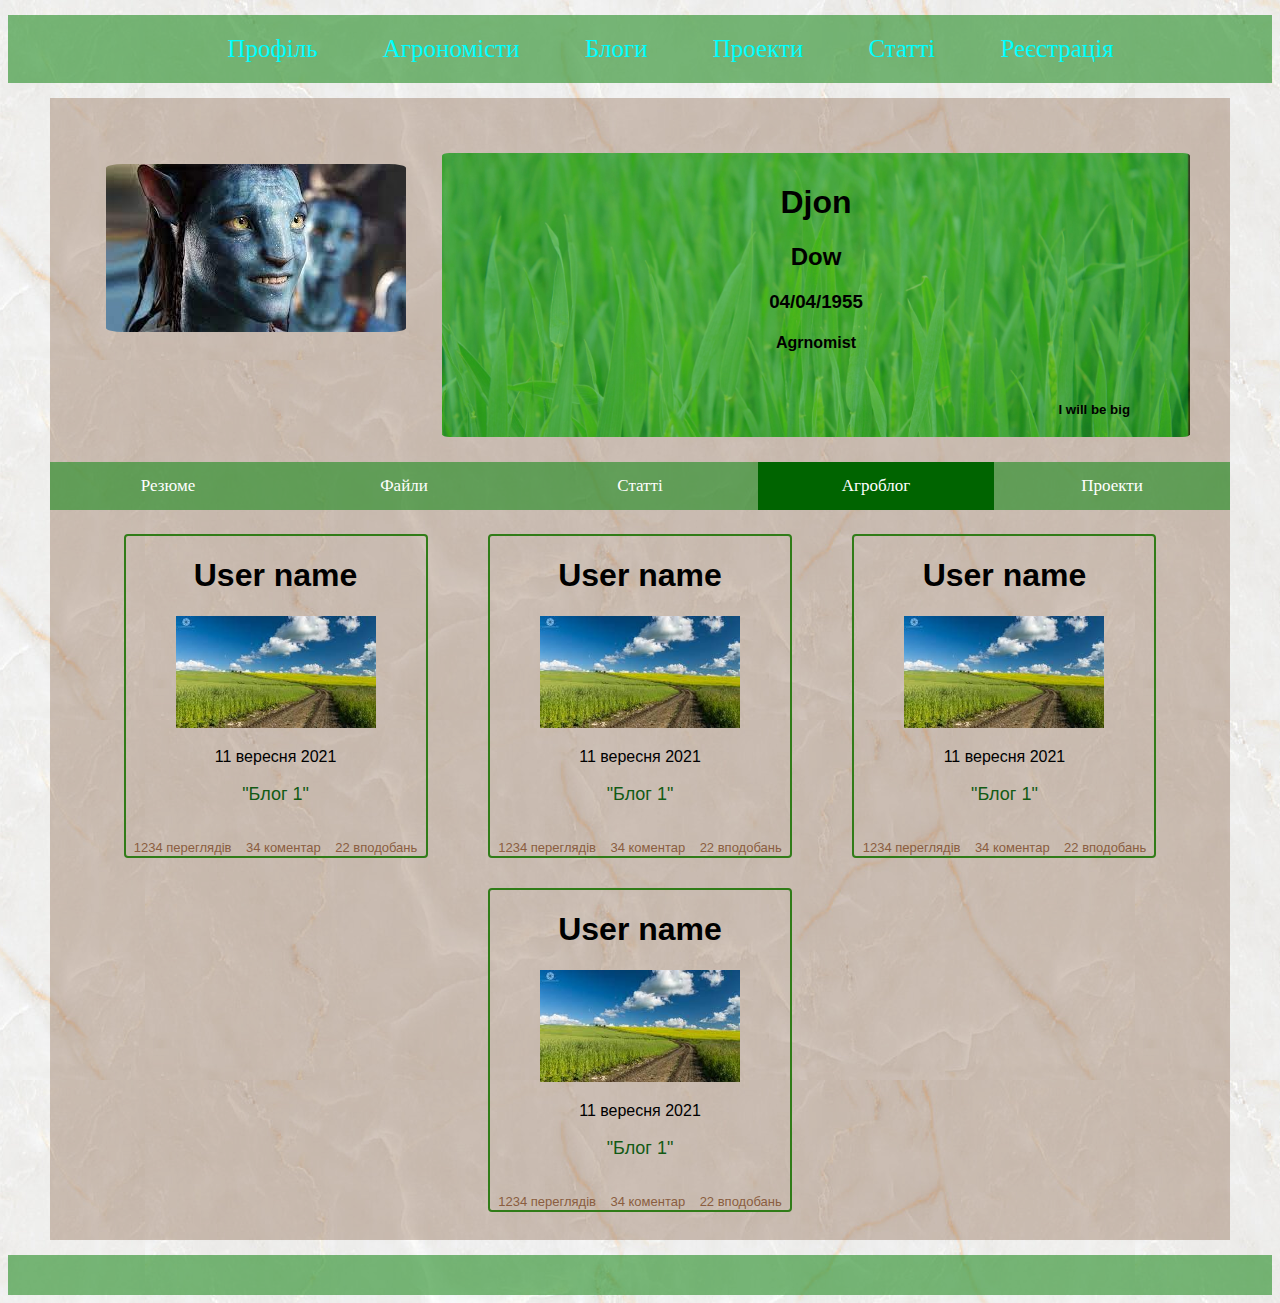
==== commit 0c8a09d5: "17$02" ====
--- a/git-master/agroetergit-main/index.html
+++ b/git-master/agroetergit-main/index.html
@@ -13,7 +13,7 @@
   <header>
     <div class="navigation">
       <ul>
-        <a class="active" href="index.html">
+        <a href="index.html">
           <li>Профіль</li>
         </a>
         <a href="all_user.html">
@@ -32,9 +32,10 @@
           <li>Реєстрація</li>
         </a>
       </ul>
+
     </div>
   </header>
-  <div class="conteiner">
+  <div class="conteiners">
     <div class="blok">
       <div class="person">
         <div class="photo">
@@ -411,10 +412,12 @@
         }
         document.getElementById("defaultOpen").click();
       </script>
+
+
     </div>
   </div>
-  </div>
-  </div>
+
+
   <footer>
     <div class="ft-container">
       <div class="col-1-3"></div>
--- a/git-master/agroetergit-main/css/style.css
+++ b/git-master/agroetergit-main/css/style.css
@@ -12,21 +12,9 @@
     width: auto;
 
 }
-
 .navigation a {
-
-  text-decoration: none;
-
-}
-
-.navigation a:hover {
-  border-bottom: 3px solid rgb(250, 245, 245);
-}
-
-.navigation a.active {
-  border-bottom: 3px solid rgb(250, 245, 245);
-}
-
+    text-decoration: none;
+    }
 ul {
     width: auto;
     background: #228b2298;
@@ -42,10 +30,7 @@
 
 }
 
-.navigation a {
-    text-decoration: none;
-}
-.conteiner {
+.conteiners {
     max-width: 1200px;
     width: 100%;
     box-sizing: border-box;
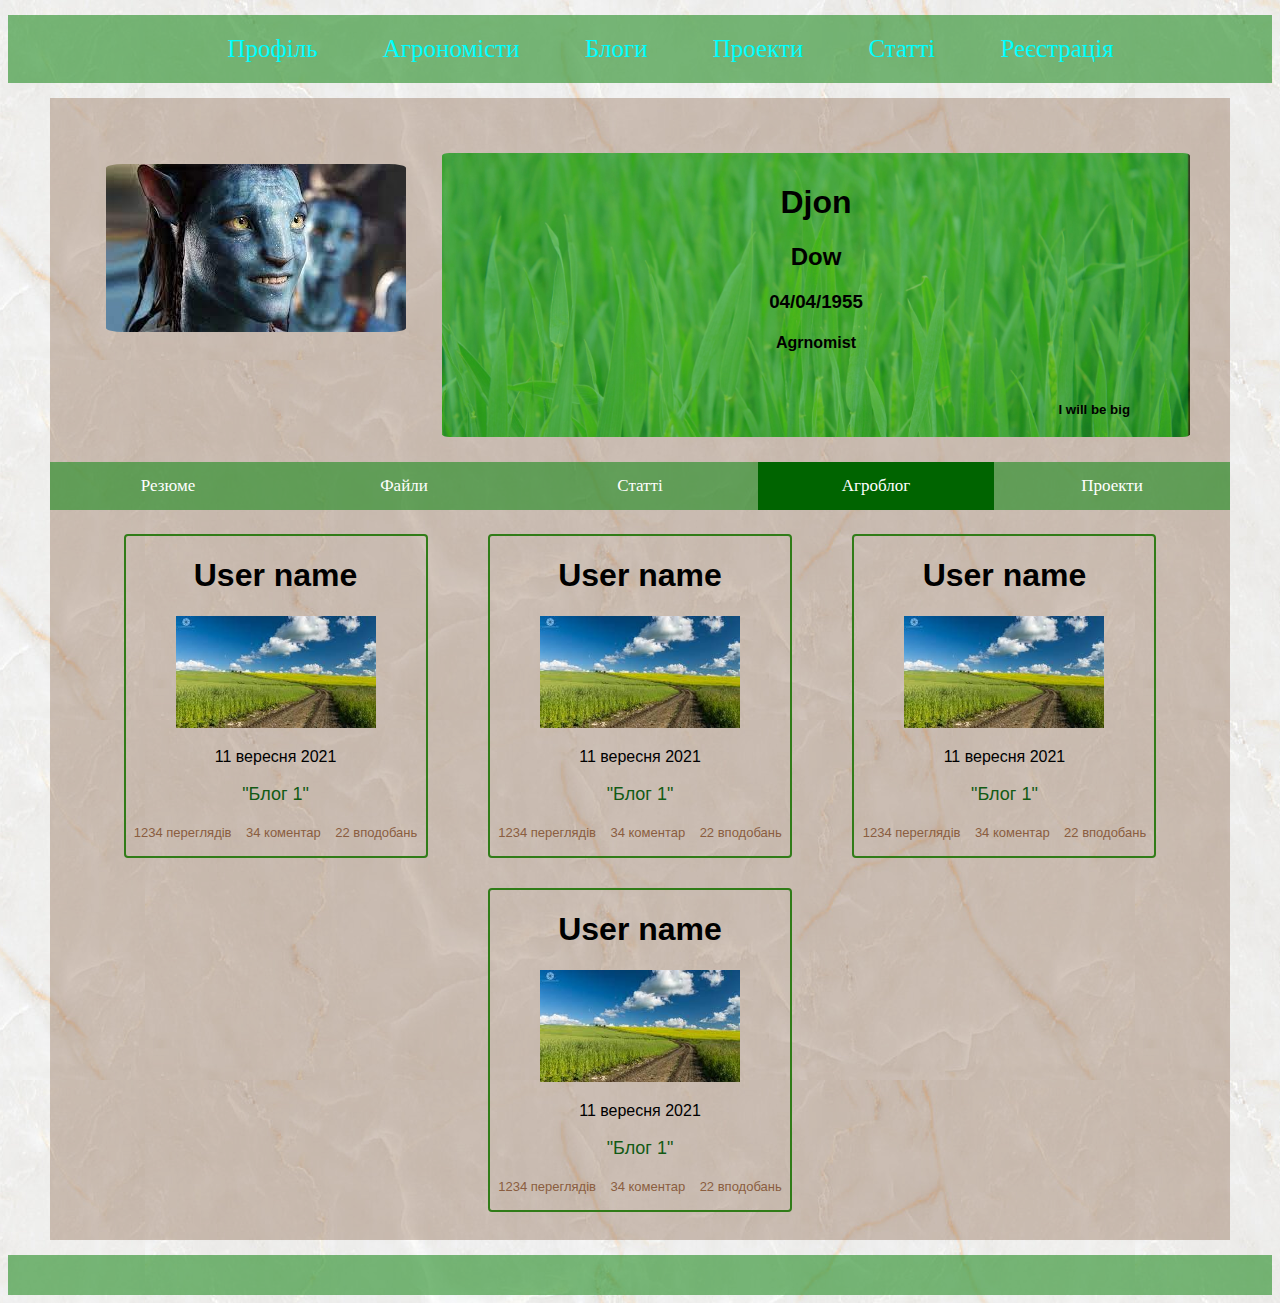
==== commit c8927f87: "blog" ====
--- a/git-master/agroetergit-main/index.html
+++ b/git-master/agroetergit-main/index.html
@@ -419,7 +419,7 @@
 
 
   <footer>
-    <div class="ft-container">
+    <div class="block-footer">
       <div class="col-1-3"></div>
       <div class="col-1-3"></div>
       <div class="col-1-3"></div>
--- a/git-master/agroetergit-main/css/style.css
+++ b/git-master/agroetergit-main/css/style.css
@@ -523,16 +523,17 @@
     padding: 5px 5px;
     color: #8a5d40;
 }
-.bl-footer {
+.footer {
     position: absolute;
-	left: 0;
-	bottom: 0;
-	width: 100%;
-}
-.bl-laed {
- height: 55px;
-overflow: hidden;
-
-}
-    
-
+    left: 0;
+    bottom: 0;
+    width: 100%;
+  }
+  
+  .block-footer {
+    width: auto;
+    background: #228b2298;
+    margin-top: 15px;
+    padding: 20px;
+  }
+
